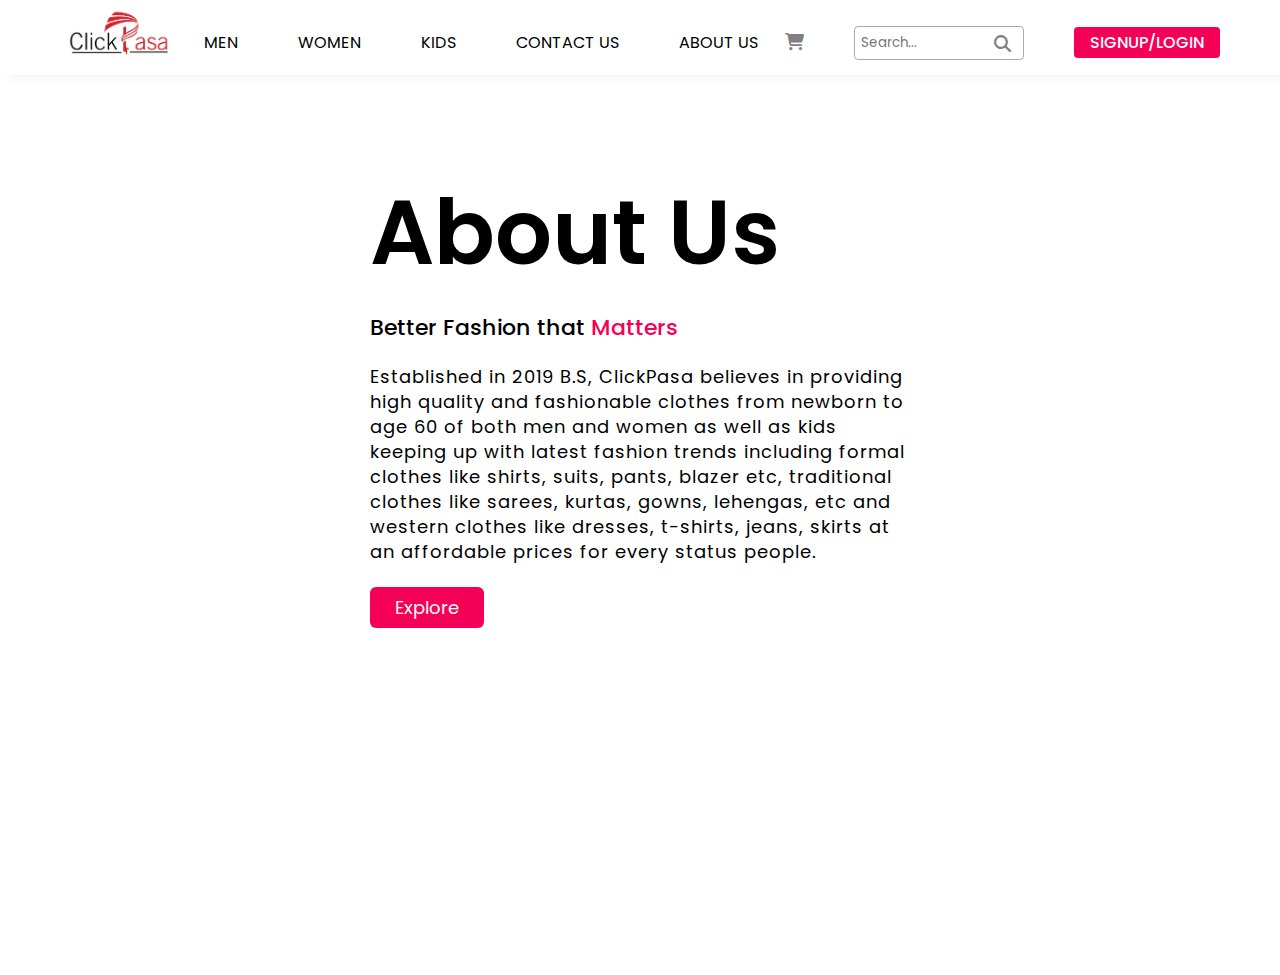
==== pages/about-us.html @ 212ea2f1 "build: site added" ====
<!DOCTYPE html>
<html lang="en">
  <head>
    <meta charset="UTF-8" />
    <meta http-equiv="X-UA-Compatible" content="IE=edge" />
    <meta name="viewport" content="width=device-width, initial-scale=1.0" />
    <link rel="stylesheet" href="../css/collection.css" />
    <link rel="stylesheet" href="../css/style.css" />
    <link rel="stylesheet" href="../css/about-us.css" />
    <link
      rel="stylesheet"
      href="https://cdnjs.cloudflare.com/ajax/libs/font-awesome/6.3.0/css/all.min.css"
    />
    <title>About Us</title>
  </head>
  <body>
    <div class="container">
      <header>
        <img
          src="../assets/logo.jpeg"
          alt="clickPasa"
          srcset=""
          onclick="javascript:window.location.href = '/index.html'"
        />
        <ul>
          <li><a href="/pages/men.html">MEN</a></li>
          <li><a href="/pages/women.html">WOMEN</a></li>
          <li><a href="/pages/kids.html">Kids</a></li>
          <li><a href="/pages/contact-us.html">Contact Us</a></li>
          <li><a href="/pages/about-us.html">About Us</a></li>
        </ul>
        <ul class="nav-right">
          <li>
            <i
              class="fa-solid fa-cart-shopping"
              onclick="javascript:window.location.href = '/pages/payments/cart.html'"
            ></i>
          </li>
          <li>
            <div class="search-box mb-5">
              <input
                type="search"
                name="search"
                id="search-items"
                placeholder="Search..."
              />
              <i class="fa-solid fa-magnifying-glass"></i>
            </div>
          </li>
          <li>
            <a href="/pages/auth/signup.html">
              <button class="btn btn-contained btn-small mb-5">
                SignUp/Login
              </button></a
            >
          </li>
        </ul>
      </header>
      <section class="about-us">
        <div class="about">
          <div class="text">
            <h2>About Us</h2>
            <h5>Better Fashion that <span>Matters</span></h5>
            <p>
              Established in 2019 B.S, ClickPasa believes in providing high quality and fashionable clothes from newborn to age 60 of both 
              men and women as well as kids keeping up with latest fashion trends including formal
              clothes like shirts, suits, pants, blazer etc, traditional clothes like sarees, kurtas, gowns, 
              lehengas, etc and western clothes like dresses, t-shirts, jeans, skirts at an affordable prices for 
              every status people.
            </p>
            <div class="data">
              <a href="./contact-us.html" class="btn-contact">Explore</a>
            </div>
          </div>
        </div>
      </section>
    </div>
  </body>
</html>
---- css/collection.css ----
.grid-container{
    display: grid;
    grid-template-columns: repeat(auto-fill, minmax(200px, 1fr));
    grid-gap: 70px;
}

.grid-item{
    box-shadow: 9px 3px 7px rgba(0,0,0,.05);
    text-align: center;
}
.grid-item img{
    height: 150px;
}
---- css/style.css ----
@import url('https://fonts.googleapis.com/css2?family=Poppins:wght@300;400;500;600&display=swap');
*{
    padding: 0;
    margin: 0;
    font-family: 'Poppins', sans-serif;
    box-sizing: border-box;
    --main-color : #f50057;
}
body{
    display: grid;
    place-items: center;
    /* background-color: #aaa; */
}

.container{
    /* max-width: 1280px; */
    width: 100%;
    min-height: 100vh;
}
header > img {
    height: 50px;
    cursor: pointer;
}

header{
    display: flex;
    background-color: #fff;
    width: 100%;
    padding: 5px 60px 20px 60px;
    align-items: flex-end;
    justify-content: space-between;
    position: sticky;
    flex: 0.5 1 3;
    box-shadow: 9px 3px 7px rgba(0,0,0,.05);
}

header ul{
    display: flex;
    list-style: none;
    gap: 60px;
}
header ul:last-child{
    gap: 50px;
}
header ul li {
    font-weight: 400;
    text-transform: uppercase;
}

header ul li a{
    text-decoration: none;
    color: #000;
}
header ul li a:hover{
    text-decoration: underline;
}

.search-box{
    display: flex;
    border: 1px solid #aaa;
    padding: 6px;
    align-items: center;
    width: 170px;
    border-radius: 4px;
}
.search-box > input{
    border: none;
    outline: none;
    width: 85%;
}
i{
    color: gray;
    font-size: 17px;
}
.nav-right{
    align-items: flex-end !important;
}

.main-box{
    display: flex;
    padding: 10px 60px;
    width: 100%;
    justify-content: space-between;
}

.main-box h1.heading-text{
    font-size: 46px;
    letter-spacing: 2px;
}
.main-box h3{
    font-size: 22px;
}

.main-box .btn-group {
    display: flex;
    gap: 50px;
}
.btn{
    text-transform: uppercase;
    border-radius: 4px;
    font-weight: 500;
    font-size: 16px;
    cursor: pointer;
}
.btn-outline{
    background-color: transparent;
    border: 1px solid blue;
}
.btn-large{
    padding: 1rem 1.7rem;
}
.btn-contained{
    background-color: var(--main-color);
    border: none;
    color: #fff;
}
.btn-small{
    padding: 0.2rem 1rem;
}
.mb-5{
    margin-bottom: -5px;
}
.main-box .main-left{
    padding-top: 150px;
    height: 80vh;
    display: flex;
    flex-direction: column;
    gap: 40px;
}
.main-right{
    padding: 40px;
}
.main-right img{
    height: 80vh;
}

.main-wrapper{
    margin: 30px 40px;
}

.panel
{
    width:570px;
    background-color: white;
    border:1px solid grey;
    border-radius: 2px;
    padding:20px 40px;
    margin:40px 0;
    display: flex;
}
.login
{
    flex-direction: column;
    align-items:center;
}
#logo
{
    width:65%;
    margin:35px 30px;
}
form{
    width:100%;
    display:flex;
    flex-direction: column;
    align-items: center;
}
.box
{
    width:100%;
    padding:10px;
    margin-top: 2px;
    margin-bottom:4px;
    background-color:#fafafa;
    border:1px solid #dedede;
    border-radius: 2px;
}
.box::placeholder
{
    color:#8a8a8a;
    font-size:small;
}
.box focus
{
    outline: none;
    border:1px solid gray;
}
.button
{
    width:100%;
    margin:21px 0;
    padding:7px 0;
    background-color: #ea1135;
    font-size:15px;
    color:white;
    border-radius: 10px;
    border-color: white;
}
/* header{
    display: flex;
    align-items: flex-end;
    justify-content: space-between;
    background-color: #fff;
    margin: -10px -30px;
    padding: 5px 30px 20px 30px;
}

header nav > img {
    height: 50px;
}

header nav{
    display: flex;
    align-items: end;
    width: 40%;
    justify-content: space-between;
}

header ul {
    display: flex;
    list-style: none;
    gap: 60px;
    justify-content: space-around;
}

header ul li {
    font-weight: 500;
}

header ul li:hover{
    text-decoration: underline;
}

header ul li a{
    color: #000;
    text-decoration: none;
} */
---- css/about-us.css ----
.about-us{
    height: 100vh;
    width: 100%;
    padding: 90px 0;
  }
  .pic{
    height: auto;
    width:  302px;
  }
  .about{
    width: 1130px;
    max-width: 85%;
    margin: 0 auto;
    display: flex;
    align-items: center;
    justify-content: space-around;
  }
  .text{
    width: 540px;
  }
  .text h2{
    font-size: 90px;
    font-weight: 600;
    margin-bottom: 10px;
  }
  .text h5{
    font-size: 22px;
    font-weight: 500;
    margin-bottom: 20px;
  }
  span{
    color: #f50057;
  }
  .text p{
    font-size: 18px;
    line-height: 25px;
    letter-spacing: 1px;
  }
  .data{
    margin-top: 30px;
  }
  .btn-contact{
    font-size: 18px;
    background: #f50057;
    color: #fff;
    text-decoration: none;
    border: none;
    padding: 8px 25px;
    border-radius: 6px;
    transition: 0.5s;
  }
  .btn-contact:hover{
    background: #000;
    border: 1px solid #f50057;
  }
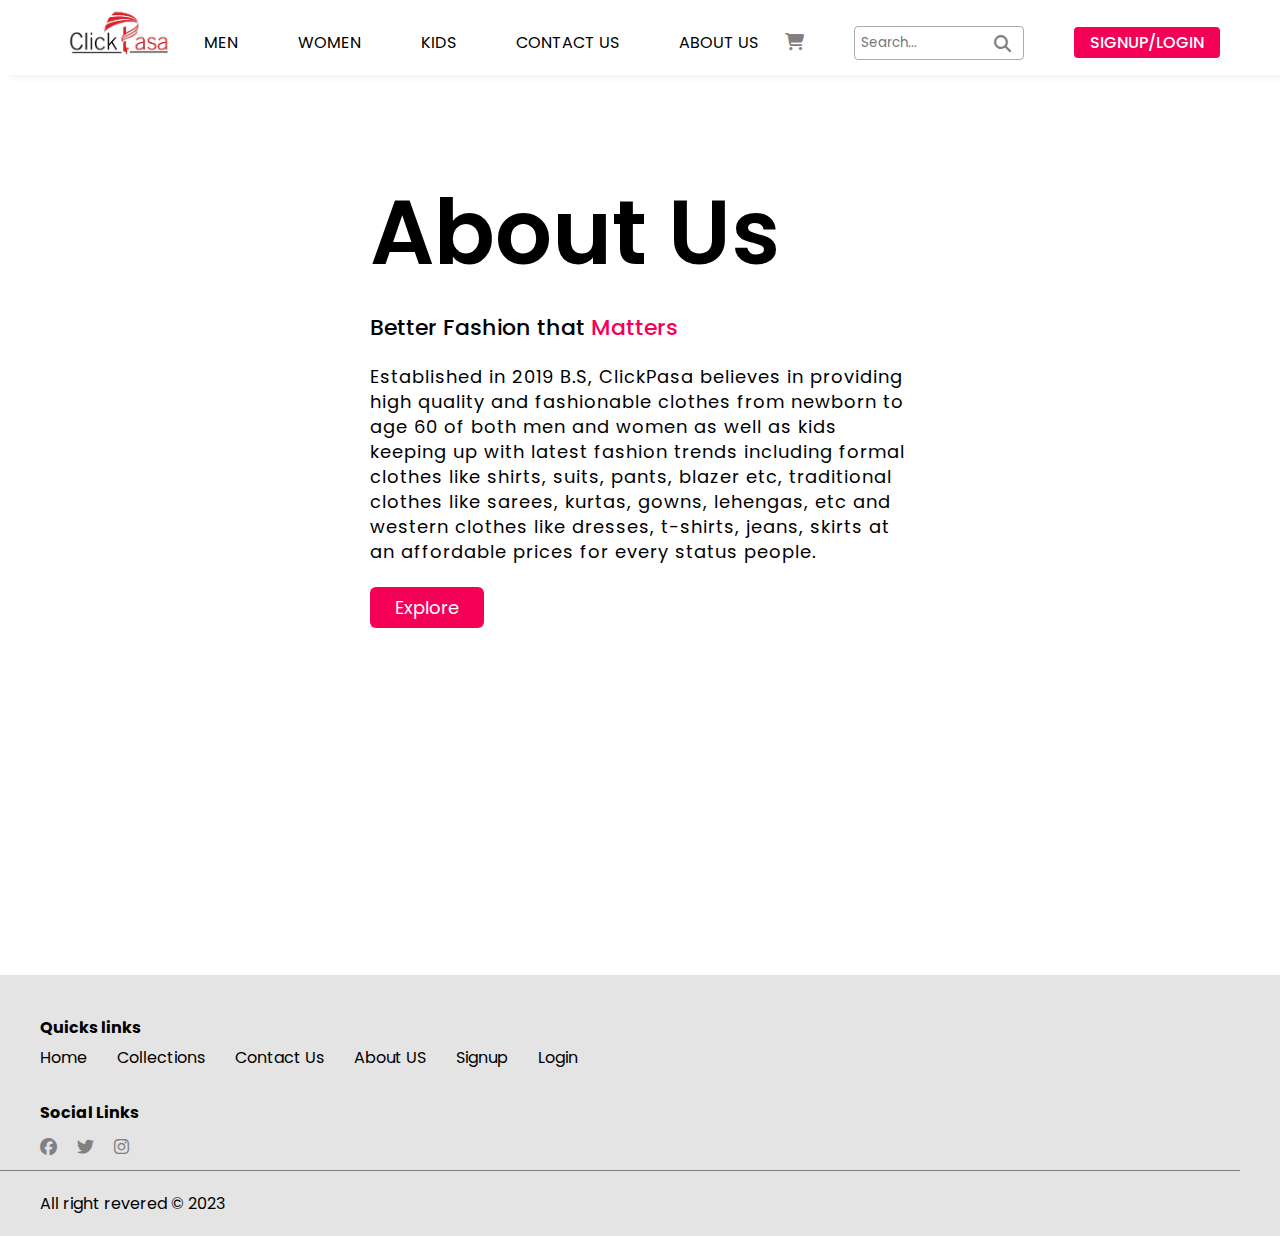
==== commit bf93a57a: "feat: footer added" ====
--- a/pages/about-us.html
+++ b/pages/about-us.html
@@ -20,20 +20,20 @@
           src="../assets/logo.jpeg"
           alt="clickPasa"
           srcset=""
-          onclick="javascript:window.location.href = '/index.html'"
+          onclick="javascript:window.location.href = '/clickPasa/index.html'"
         />
         <ul>
-          <li><a href="/pages/men.html">MEN</a></li>
-          <li><a href="/pages/women.html">WOMEN</a></li>
-          <li><a href="/pages/kids.html">Kids</a></li>
-          <li><a href="/pages/contact-us.html">Contact Us</a></li>
-          <li><a href="/pages/about-us.html">About Us</a></li>
+          <li><a href="/clickPasa/pages/men.html">MEN</a></li>
+          <li><a href="/clickPasa/pages/women.html">WOMEN</a></li>
+          <li><a href="/clickPasa/pages/kids.html">Kids</a></li>
+          <li><a href="/clickPasa/pages/contact-us.html">Contact Us</a></li>
+          <li><a href="/clickPasa/pages/about-us.html">About Us</a></li>
         </ul>
         <ul class="nav-right">
           <li>
             <i
               class="fa-solid fa-cart-shopping"
-              onclick="javascript:window.location.href = '/pages/payments/cart.html'"
+              onclick="javascript:window.location.href = '/clickPasa/pages/payments/cart.html'"
             ></i>
           </li>
           <li>
@@ -48,7 +48,7 @@
             </div>
           </li>
           <li>
-            <a href="/pages/auth/signup.html">
+            <a href="/clickPasa/pages/auth/signup.html">
               <button class="btn btn-contained btn-small mb-5">
                 SignUp/Login
               </button></a
@@ -75,5 +75,42 @@
         </div>
       </section>
     </div>
+    <footer>
+      <h4>Quicks links</h4>
+      <ul>
+        <li>
+          <a href="/clickPasa/index.html">Home</a>
+        </li>
+        <li>
+          <a href="/clickPasa/pages/collection.html">Collections</a>
+        </li>
+        <li>
+          <a href="/clickPasa/pages/contact-us.html">Contact Us</a>
+        </li>
+        <li>
+          <a href="/clickPasa/pages/about-us.html">About US</a>
+        </li>
+        <li>
+          <a href="/clickPasa/pages/auth/signup.html">Signup</a>
+        </li>
+        <li>
+          <a href="/clickPasa/pages/auth/login.html">Login</a>
+        </li>
+      </ul>
+      <br>
+      <h4>Social Links</h4>
+      <div class="social-links">
+        <a href="#" id="ix94i-2">
+          <i class="fa-brands fa-facebook"></i>
+        </a>
+        <a href="#">
+          <i class="fa-brands fa-twitter"></i>
+        </a>
+        <a href="#">
+          <i class="fa-brands fa-instagram"></i>
+        </a>
+      </div>
+      <div class="last-footer">All right revered &copy; 2023</div>
+    </footer>
   </body>
 </html>
--- a/css/style.css
+++ b/css/style.css
@@ -195,42 +195,37 @@
     border-radius: 10px;
     border-color: white;
 }
-/* header{
-    display: flex;
-    align-items: flex-end;
-    justify-content: space-between;
-    background-color: #fff;
-    margin: -10px -30px;
-    padding: 5px 30px 20px 30px;
-}
-
-header nav > img {
-    height: 50px;
-}
-
-header nav{
-    display: flex;
-    align-items: end;
-    width: 40%;
-    justify-content: space-between;
-}
-
-header ul {
+
+footer{
+    background-color: #e4e4e4;
+    width: 100%;
+    padding: 40px;
+}
+
+footer > ul{
     display: flex;
     list-style: none;
-    gap: 60px;
-    justify-content: space-around;
-}
-
-header ul li {
-    font-weight: 500;
-}
-
-header ul li:hover{
-    text-decoration: underline;
-}
-
-header ul li a{
+    gap: 30px;
+    margin-bottom: 5px;
+    margin-top: 5px;
+}
+
+footer li a{
+    text-decoration: none !important;
+    cursor: pointer;
     color: #000;
-    text-decoration: none;
-} */+}
+
+.last-footer{
+    border-top: 1px solid gray;
+    margin-left: -40px;
+    margin-bottom: -40px;
+    padding: 20px 40px;
+}
+
+.social-links{
+    display: flex;
+    gap: 20px;
+    margin-top: 10px;
+    margin-bottom: 10px;
+}